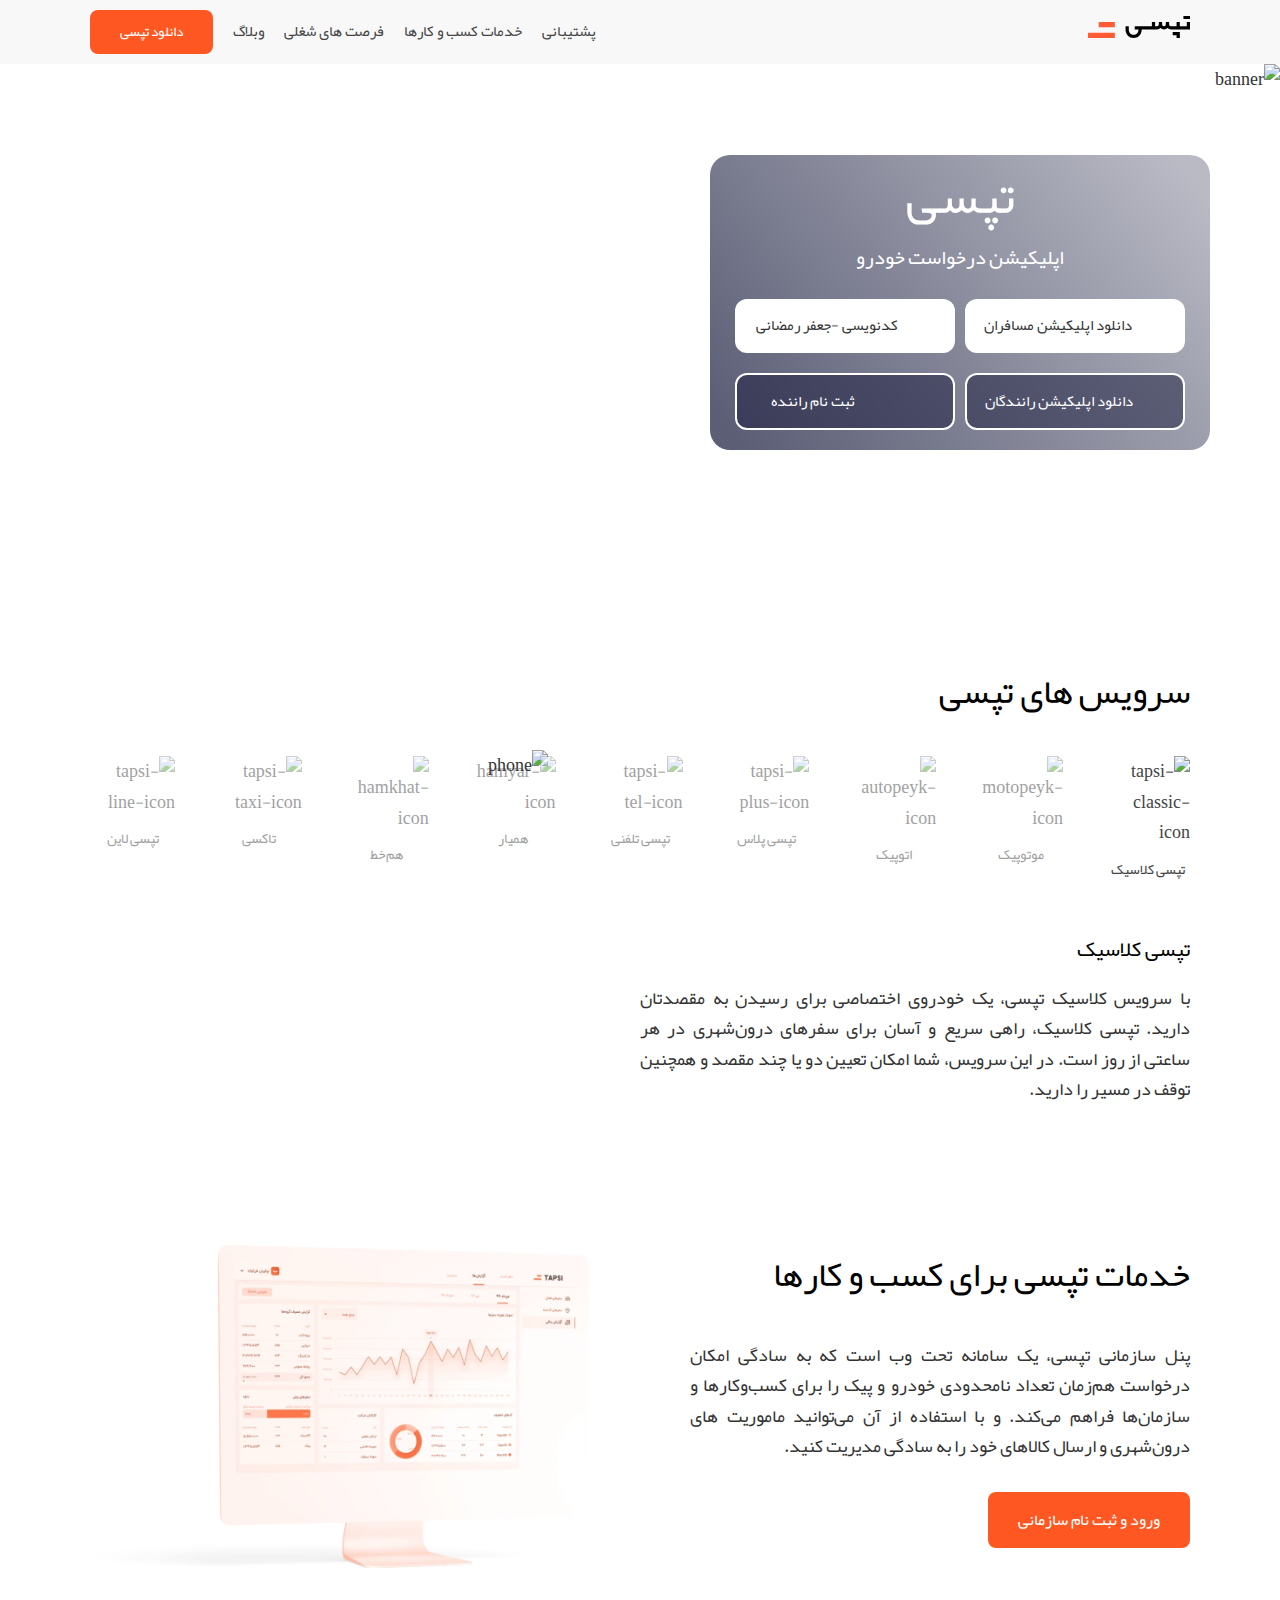
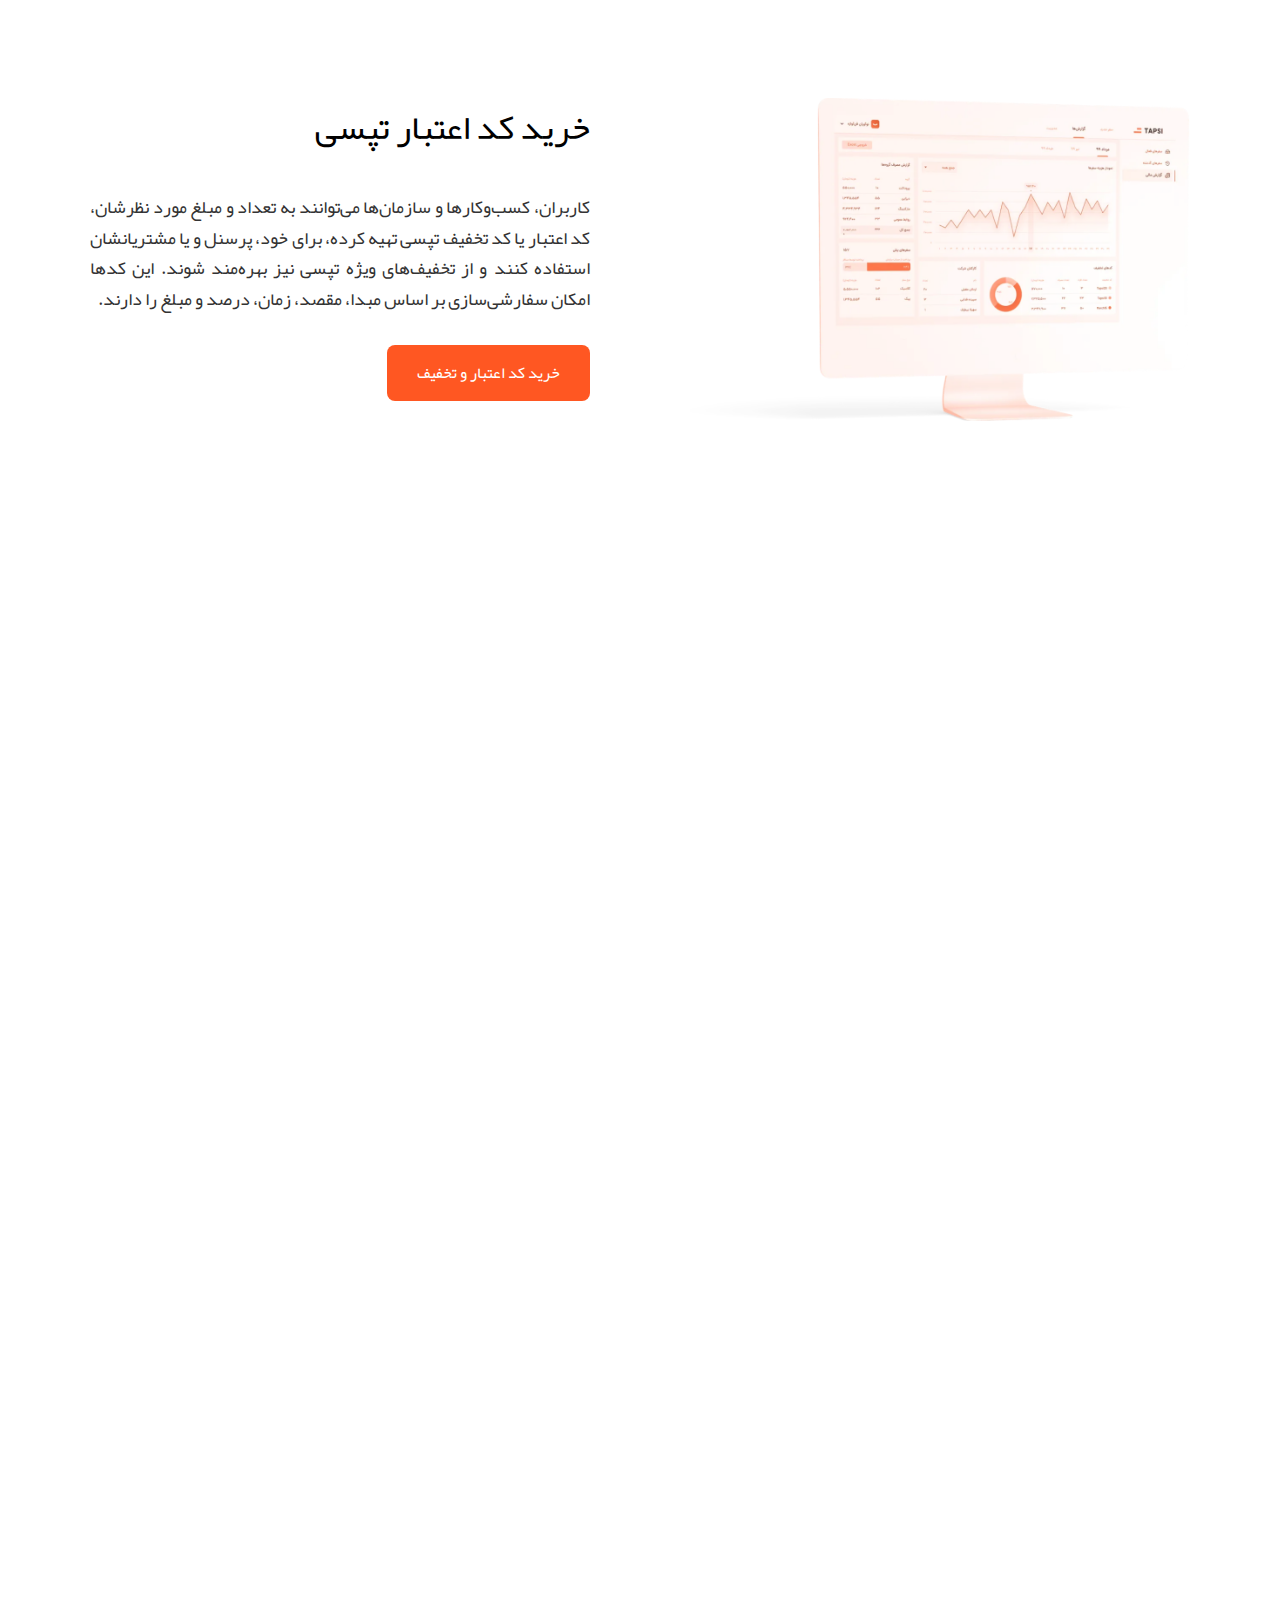
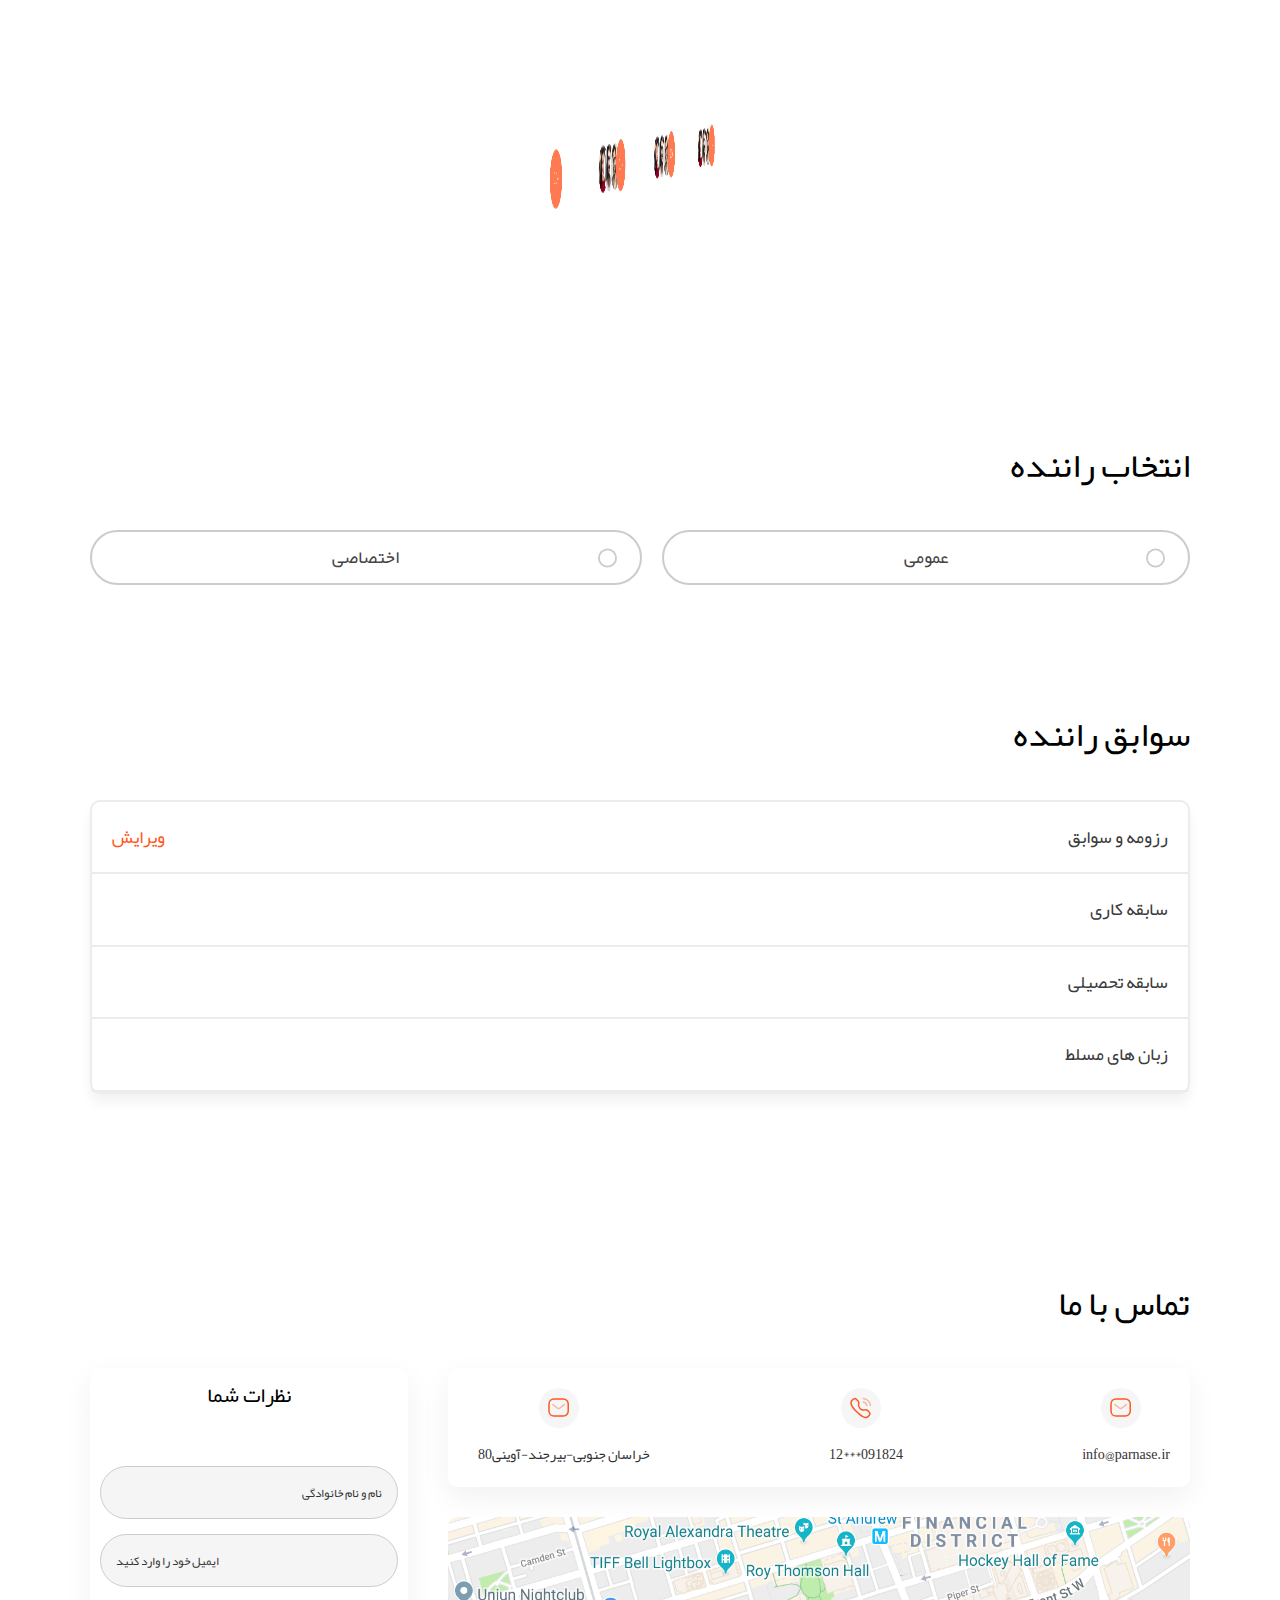
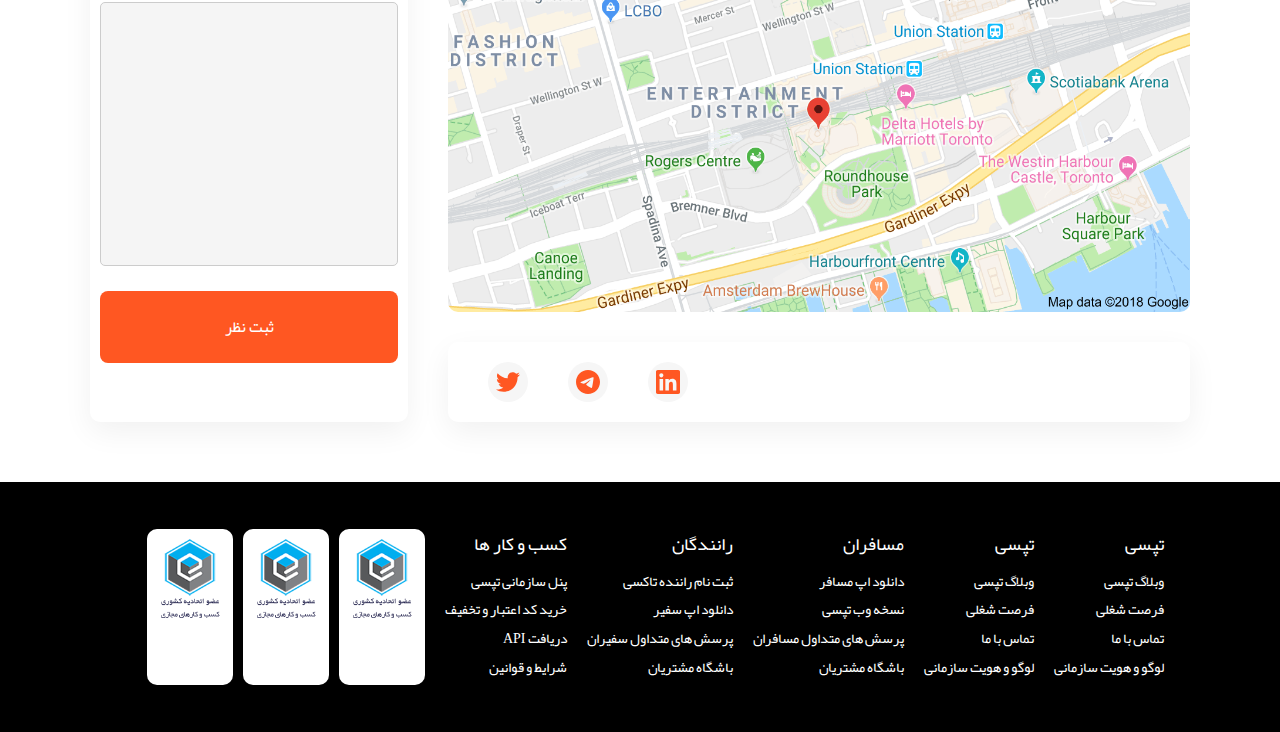
==== index.html @ 457214b0 "tapsi demo by jafar" ====
<!DOCTYPE html>
<html lang="en" dir="rtl">
  <head>
    <meta charset="UTF-8" />
    <meta http-equiv="X-UA-Compatible" content="IE=edge" />
    <meta name="viewport" content="width=device-width, initial-scale=1.0" />
    <link
      rel="stylesheet"
      href="https://cdnjs.cloudflare.com/ajax/libs/font-awesome/6.1.1/css/all.min.css"
      integrity="sha512-KfkfwYDsLkIlwQp6LFnl8zNdLGxu9YAA1QvwINks4PhcElQSvqcyVLLD9aMhXd13uQjoXtEKNosOWaZqXgel0g=="
      crossorigin="anonymous"
      referrerpolicy="no-referrer"
    />
    <link rel="stylesheet" href="css/style.css" />
    <link rel="stylesheet" href="css/font.css" />
    <link href="https://unpkg.com/aos@2.3.1/dist/aos.css" rel="stylesheet">
    <title>Tapsi demo</title>
  </head>
  <body>
    <!-- menu-header -->
      <header class="main-header">
        <nav class="nav container">
          <a href="#">
            <img src="/assets/images/logo.svg" alt="" />
          </a>
          <div class="nav__toggler">
            <div class="bar bar-one"></div>
            <div class="bar bar-two"></div>
            <div class="bar bar-three"></div>
          </div>
          <ul class="list nav__list">
            <li class="nav__item"><a href="#">پشتیبانی</a></li>
            <li class="nav__item"><a href="#">خدمات کسب و کارها</a></li>
            <li class="nav__item"><a href="#">فرصت های شغلی</a></li>
            <li class="nav__item"><a href="#">وبلاگ</a></li>
            <li class="nav__item cta">
              <a href="#" class="btn btn--primary btn--block">دانلود تپسی</a>
            </li>
          </ul>
        </nav>
      </header>
      <!-- hero-banner -->
      <section class="hero-section">
        <picture>
          <source
            srcset="https://tapsi.ir/images/home/banner.webp"
            type="image/webp"
            media="(min-width: 768px)"
          />
          <source
            srcset="https://tapsi.ir/images/home/banner.jpg"
            type="image/jpg"
            media="(min-width: 768px)"
          />
          <source
            srcset="https://tapsi.ir/images/home/banner-mobile.webp"
            type="image/webp"
            media="(max-width: 768px)"
          />
          <source
            srcset="https://tapsi.ir/images/home/banner-mobile.jpg"
            type="image/jpg"
            media="(max-width: 768px)"
          />
          <img
            alt="banner"
            src="https://tapsi.ir/images/home/banner.jpg"
            class="banner-img"
          />
        </picture>
        <picture>
          <source
            srcset="https://tapsi.ir/images/home/mockup-phone.webp"
            type="image/webp"
            media="(min-width: 1024px)"
          />
          <source
            srcset="https://tapsi.ir/images/home/mockup-phone.png"
            type="image/png"
            media="(min-width: 1024px)"
          />
          <img alt="phone" class="banner-phone" />
        </picture>
        <div class="hero-wrapper container">
          <div class="intro-btn">
            <h1>تپسی</h1>
            <h2>اپلیکیشن درخواست خودرو</h2>
            <div class="intro-wrapper">
              <div class="intro-btn__passenger">
                <span class="icon">
                  <i class="fas fa-cloud-download-alt"></i>
                </span>
                <p>دانلود اپلیکیشن مسافران</p>
              </div>
              <div class="intro-btn__passenger">
                <span class="icon">
                  <i class="fa-solid fa-laptop-code"></i>
                </span>
                <p>کدنویسی -جعفر رمضانی</p>
              </div>
              <div class="intro-btn__passenger driver-intro">
                <span class="icon">
                  <i class="fas fa-cloud-download-alt"></i>
                </span>
                <p>دانلود اپلیکیشن رانندگان</p>
              </div>
              <div class="intro-btn__passenger driver-intro">
                <span class="icon">
                  <i class="fas fa-car"></i>
                </span>
                <p>ثبت نام راننده</p>
              </div>
            </div>
          </div>
        </div>
      </section>
      <!-- servises-menu handel by javascript -->
      <section class="services container block">
        <h2 class="services__title block-heading">سرویس های تپسی</h2>
        <div class="services__tabs">
          <a class="tab active" data-tab-target="nav-classic-tab">
            <img
              src="https://tapsi.ir/images/home/cc-classic.png"
              alt="tapsi-classic-icon"
            />
            <p>تپسی کلاسیک</p>
          </a>
          <a class="tab" data-tab-target="nav-motopeyk-tab">
            <img
              src="https://tapsi.ir/images/home/cc-motopeyk.png"
              alt="motopeyk-icon"
            />
            <p>موتوپیک</p>
          </a>
          <a class="tab" data-tab-target="nav-autopeyk-tab">
            <img
              src="https://tapsi.ir/images/home/cc-autopeyk.png"
              alt="autopeyk-icon"
            />
            <p>اتوپیک</p>
          </a>
          <a class="tab" data-tab-target="nav-plus-tab">
            <img
              src="https://tapsi.ir/images/home/cc-plus.png"
              alt="tapsi-plus-icon"
            />
            <p>تپسی پلاس</p>
          </a>
          <a class="tab" data-tab-target="nav-tel-tab">
            <img
              src="https://tapsi.ir/images/home/cc-tel.png"
              alt="tapsi-tel-icon"
            />
            <p>تپسی تلفنی</p>
          </a>
          <a class="tab" data-tab-target="nav-hamyar-tab">
            <img
              src="https://tapsi.ir/images/home/cc-hamyar.png"
              alt="hamyar-icon"
            />
            <p>همیار</p>
          </a>
          <a class="tab" data-tab-target="nav-hamkhat-tab">
            <img
              src="https://tapsi.ir/images/home/cc-hamkhat.png"
              alt="hamkhat-icon"
            />
            <p>هم&zwnj;خط</p>
          </a>
          <a class="tab" data-tab-target="nav-taxi-tab">
            <img
              src="https://tapsi.ir/images/home/cc-taxi.png"
              alt="tapsi-taxi-icon"
            />
            <p>تاکسی</p>
          </a>
          <a class="tab" data-tab-target="nav-line-tab">
            <img
              src="https://tapsi.ir/images/home/cc-line.png"
              alt="tapsi-line-icon"
            />
            <p>تپسی لاین</p>
          </a>
        </div>
        <div class="container">
          <div class="tab-content active" id="nav-classic-tab">
            <div class="feature__image">
              <img src="https://tapsi.ir/images/home/illus-classic.webp" alt="" />
            </div>
            <div class="feature__detail">
              <h3 class="feature__title">تپسی کلاسیک</h3>
              <p class="feature__text">
                با سرویس کلاسیک تپسی، یک خودروی اختصاصی برای رسیدن به مقصدتان
                دارید. تپسی کلاسیک، راهی سریع و آسان برای سفرهای درون‌شهری در هر
                ساعتی از روز است. در این سرویس، شما امکان تعیین دو یا چند مقصد و
                همچنین توقف در مسیر را دارید.
              </p>
            </div>
          </div>
          <div class="tab-content" id="nav-motopeyk-tab">
            <div class="feature__image">
              <img
                src="https://tapsi.ir/images/home/cc-motopeyk.png"
                alt="motopeyk-icon"
                alt=""
              />
            </div>
            <div class="feature__detail">
              <h3 class="feature__title">موتوپیک</h3>
              <p class="feature__text">
                با استفاده از سرویس موتوپیک، بسته‌ها و مرسولاتتان با پیک موتور به
                مقصد ارسال می‌شوند. این سرویس مناسب زمانی است که می‌خواهید مرسوله
                سریع‌تر به مقصد برسد. در این سرویس، شما می‌توانید مسیر رسیدن
                مرسوله‌تان به مقصد را به صورت لحظه‌ای روی نقشه دنبال کنید.
              </p>
            </div>
          </div>
          <div class="tab-content" id="nav-autopeyk-tab">
            <div class="feature__image">
              <img
                src="https://tapsi.ir/images/home/illus-autopeyk.webp"
                alt=""
              />
            </div>
            <div class="feature__detail">
              <h3 class="feature__title">اتوپیک</h3>
              <p class="feature__text">
                اتوپیک سرویسی برای ارسال بسته‌های شما با خودرو است. این سرویس،
                برای زمانی مناسب است که بسته‌های شما، با موتور قابل ارسال نیستند و
                یا در حین جابجایی، نیاز به مراقبت بیشتری دارند. در این سرویس نیز
                امکان رصد لحظه ‌به لحظه موقعیت مکانی مرسوله تا زمان رسیدن به مقصد
                فراهم است.
              </p>
            </div>
          </div>
          <div class="tab-content" id="nav-plus-tab">
            <div class="feature__image">
              <img src="https://tapsi.ir/images/home/illus-plus.webp" alt="" />
            </div>
            <div class="feature__detail">
              <h3 class="feature__title">تپسی پلاس</h3>
              <p class="feature__text">
                در سرویس پلاس تاکسی اینترنتی تپسی، خودرویی با مدل بالاتر و عمر
                کمتر، به دنبال شما خواهد آمد. همچنین، رانندگان این سرویس بالاترین
                امتیاز را از مسافران دریافت کرده‌اند. در این سرویس که در حال حاضر
                در تهران فعال است، امکان تعیین چند مقصد یا توقف در حین سفر، وجود
                دارد.
              </p>
            </div>
          </div>
          <div class="tab-content" id="nav-tel-tab">
            <div class="feature__image">
              <img src="https://tapsi.ir/images/home/illus-tel.webp" alt="" />
            </div>
            <div class="feature__detail">
              <h3 class="feature__title">تپسی تلفنی</h3>
              <p class="feature__text">
                سرویس تپسی تلفنی یا ۱۶۳۰، این امکان را به شما می‌دهد که بدون نیاز
                به اینترنت و اپلیکیشن، درخواست خودرو بدهید. این سرویس تاکسی تلفنی
                مناسب زمانی است که به هر دلیلی دسترسی به اینترنت یا اپلیکیشن
                ندارید. همچنین سرویس تلفنی تپسی، راه حلی مناسب برای افرادی است که
                کار کردن با اپلیکیشن‌های موبایلی برایشان راحت نیست.
              </p>
            </div>
          </div>
          <div class="tab-content" id="nav-hamyar-tab">
            <div class="feature__image">
              <img src="https://tapsi.ir/images/home/illus-hamyar.webp" alt="" />
            </div>
            <div class="feature__detail">
              <h3 class="feature__title">همیار</h3>
              <p class="feature__text">
                سرویس همیار تپسی، به جای شما خرید می‌کند. کافیست فروشگاه مورد نظر
                خود را به عنوان مبدا مشخص کرده و لیست خریدتان را داخل اپ وارد
                کنید. این خرید‌ها می‌تواند از سوپرمارکت یا داروخانه مورد نظر شما
                باشند.
              </p>
            </div>
          </div>
          <div class="tab-content" id="nav-hamkhat-tab">
            <div class="feature__image">
              <img src="https://tapsi.ir/images/home/illus-hamkhat.webp" alt="" />
            </div>
            <div class="feature__detail">
              <h3 class="feature__title">هم خط</h3>
              <p class="feature__text">
                سرویس هم‌خط تپسی شما را با مینی‌بوس‌ به مقصد می‌رساند. با استفاده
                از سرویس هم‌خط بعد از انتخاب مسیر سفر، بلیت‌تان را خریداری کنید و
                سریع‌تر و راحت‌تر به مقصد برسید. این سرویس خطی بسیار ارزان‌تر از
                دیگر سرویس‌های تپسی است و شما را سریع‌تر و راحت‌تر از حمل‌ونقل
                عمومی به مقصدتان می‌رساند. شما می‌توانید از قبل بلیت هم خط را رزرو
                کنید و با رعایت فاصله اجتماعی به مقصد برسید. سرویس مینی بوس آنلاین
                فعلا فقط در تهران فعال است.
              </p>
            </div>
          </div>
          <div class="tab-content" id="nav-taxi-tab">
            <div class="feature__image">
              <img src="https://tapsi.ir/images/home/illus-taxi.webp" alt="" />
            </div>
            <div class="feature__detail">
              <h3 class="feature__title">تپسی تاکسی</h3>
              <p class="feature__text">
                در سرویس تاکسی تپسی، تاکسی‌های زرد یا سبز شما را به مقصدتان
                می‌رسانند. این سرویس در حال حاضر در تهران فعال است و چنانچه به
                دلایلی مانند ورود به محدوده طرح ترافیک یا طرح آلودگی هوا، ترجیح
                بدهید از تاکسی برای رفت‌وآمدتان استفاده کنید، گزینه مناسبی خواهد
                بود.
              </p>
            </div>
          </div>
          <div class="tab-content" id="nav-line-tab">
            <div class="feature__image">
              <img src="https://tapsi.ir/images/home/illus-line.webp" alt="" />
            </div>
            <div class="feature__detail">
              <h3 class="feature__title">تپسی لاین</h3>
              <p class="feature__text">
                تپسی لاین سرویسی است که امکان سفر اشتراکی را برایتان فراهم می‌کند.
                در این سرویس شما با مسافر دیگری که هم‌مسیرتان است، هم‌سفر خواهید
                بود و هزینه سفرتان تقسیم می‌شود. این سرویس در حال حاضر به دلیل
                شرایط همه‌گیری بیماری کرونا از دسترس خارج شده اما با بهبود شرایط
                می‌توانید از سرویس لاین استفاده کنید.
              </p>
            </div>
          </div>
        </div>
      </section>
      <!-- END Servises -->
      <!-- Start Blog1 -->
      <section class="feature container block" >
        <div class="feature__image">
          <img src="/assets/images/i-mac-1.png" alt="" />
        </div>
        <div class="feature__detail">
          <h2 class="feature__title">خدمات تپسی برای کسب و کارها</h2>
          <p class="feature__text">
            پنل سازمانی تپسی، یک سامانه تحت وب است که به سادگی امکان درخواست
            هم‌زمان تعداد نامحدودی خودرو و پیک را برای کسب‌وکارها و سازمان‌ها
            فراهم می‌کند. و با استفاده از آن می‌توانید ماموریت های درون‌شهری و
            ارسال کالاهای خود را به سادگی مدیریت کنید.
          </p>
          <button class="btn btn--primary">ورود و ثبت نام سازمانی</button>
        </div>
      </section>
      <!-- Blog2 -->
      <section class="feature container block charge" >
        <div class="feature__image">
          <img src="/assets/images/i-mac-1.png" alt="" />
        </div>
        <div class="feature__detail">
          <h2 class="feature__title">خرید کد اعتبار تپسی</h2>
          <p class="feature__text">
            کاربران، کسب‌وکارها و سازمان‌ها می‌توانند به تعداد و مبلغ مورد نظرشان،
            کد اعتبار یا کد تخفیف تپسی تهیه کرده، برای خود، پرسنل و یا مشتریانشان
            استفاده کنند و از تخفیف‌های ویژه تپسی نیز بهره‌مند شوند. این کدها
            امکان سفارشی‌سازی بر اساس مبدا، مقصد، زمان، درصد و مبلغ را دارند.
          </p>
          <button class="btn btn--primary">خرید کد اعتبار و تخفیف</button>
        </div>
      </section>
      <!-- plan serviess -->
      <section class="container block" data-aos="fade-up"
      data-aos-anchor-placement="center-bottom" >
        <h2 class="block__heading">تعرفه های ویژه مشتریان</h2>
        <div class="block-plan">
          <div class="plan">
            <div class="card card--secondary">
              <header class="card__header">
                <span class="plan__introduction">
                  <span class="plan__name">عادی</span>
                  <span class="badge badge--secondary"> 10% OFFF </span>
                </span>
                <span class="plan__price">290,000</span>
                <span class="plan__billing-cycle">ماهانه / تومان</span>
                <span class="plan__description">سرویس ماشین های معمولی</span>
              </header>
              <div class="card__body">
                <ul class="list list--tick">
                  <li class="list__item">کیفیت افتضاح</li>
                  <li class="list__item">چهار تا چرخ داره</li>
                  <li class="list__item">راننده بد اخلاق</li>
                </ul>
                <button class="btn btn--secondary btn--block">ثبت سفارش</button>
              </div>
            </div>
          </div>
          <div class="plan plan--popular">
            <div class="card card--primary">
              <header class="card__header">
                <span class="plan__introduction">
                  <span class="plan__name">اقتصادی</span>
                  <span class="badge badge--primary"> 15% OFFF </span>
                </span>
                <span class="plan__price">390,000</span>
                <span class="plan__billing-cycle">ماهانه / تومان</span>
                <span class="plan__description">سرویس ماشین های مدل بالا</span>
              </header>
              <div class="card__body">
                <ul class="list list--tick">
                  <li class="list__item">کیفیت عالی</li>
                  <li class="list__item">کم سر و صدا</li>
                  <li class="list__item">سرویس روزانه</li>
                  <li class="list__item">زمان محدود</li>
                </ul>
                <button class="btn btn--primary btn--block">ثبت سفارش</button>
              </div>
            </div>
          </div>
          <div class="plan">
            <div class="card card--secondary">
              <header class="card__header">
                <span class="plan__introduction">
                  <span class="plan__name">ویژه</span>
                  <span class="badge badge--secondary"> 20% OFFF </span>
                </span>
                <span class="plan__price">490,000</span>
                <span class="plan__billing-cycle">ماهانه / تومان</span>
                <span class="plan__description">سرویس ماشین های کلاسیک</span>
              </header>
              <div class="card__body">
                <ul class="list list--tick">
                  <li class="list__item">کیفیت خفن</li>
                  <li class="list__item">بی سروصدا</li>
                  <li class="list__item">سرویس روزانه</li>
                  <li class="list__item">زمان نامحدود</li>
                </ul>
                <button class="btn btn--secondary btn--block">ثبت سفارش</button>
              </div>
            </div>
          </div>
        </div>
      </section>
      <!-- end serivess plan -->
      <section class="container travell block"data-aos="flip-left"
      data-aos-easing="ease-out-cubic"
      data-aos-duration="2000" >
        <h2 class="block__heading">جوایز راننده برتر</h2>
        <div class="travell__slides">
          <div class="travell__slide">
            <div class="slide__img">
              <img src="/assets/images/travell.png" alt="" />
            </div>
            <div class="slide__detail">
              <div class="slide__header">
                <span class="badge badge--primary">ویژه</span>
                <p>اقامت رایگان &bull; سفر سه روزه</p>
              </div>
              <p class="slide__title">سفر به قلب کویر</p>
              <div class="avatar-group">
                <div class="avatar">
                  <img src="/assets/images/girlavatar2.jpg" />
                </div>
                <div class="avatar">
                  <img src="assets/images/grilavatar1.jpg" />
                </div>
                <div class="avatar">
                  <img src="/assets/images/grilavatar4.png" />
                </div>
                <div class="hidden-avatars">10+</div>
                <span class="slide__suggest">پیشنهاد</span>
              </div>
              <div class="slide__icons">
                <div class="">
                  <i class="fas fa-heart" style="color: orangered"></i>
                  <span>12</span>
                  <i class="far fa-eye"></i>
                  <span>24</span>
                </div>
                <div>
                  <i class="far fa-edit"></i>
                  <i class="far fa-trash-alt"></i>
                </div>
              </div>
            </div>
          </div>
          <div class="travell__slide">
            <div class="slide__img">
              <img src="/assets/images/travell-2.jpg" alt="" />
            </div>
            <div class="slide__detail">
              <div class="slide__header">
                <span class="badge badge--secondary">معمولی</span>
                <p>سفر سه روزه</p>
              </div>
              <p class="slide__title">سفر به دشت های ایران</p>
              <div class="avatar-group">
                <div class="avatar">
                  <img src="/assets/images/avatar-1.jpg" />
                </div>
                <div class="avatar">
                  <img src="assets/images/avatar-2.jpeg" />
                </div>
                <div class="avatar">
                  <img src="/assets/images/avatar-3.jpg" />
                </div>
                <div class="hidden-avatars">10+</div>
                <span class="slide__suggest">پیشنهاد</span>
              </div>
              <div class="slide__icons">
                <div class="">
                  <i class="fas fa-heart"></i>
                  <span>12</span>
                  <i class="far fa-eye"></i>
                  <span>24</span>
                </div>
                <div>
                  <i class="far fa-edit"></i>
                  <i class="far fa-trash-alt"></i>
                </div>
              </div>
            </div>
          </div>
          <div class="travell__slide">
            <div class="slide__img">
              <img src="/assets/images/travell-3.jpg" alt="" />
            </div>
            <div class="slide__detail">
              <div class="slide__header">
                <span class="badge badge--primary">ویژه</span>
                <p>اقامت رایگان &bull; سفر سه روزه</p>
              </div>
              <p class="slide__title">سفر به  بیخطری آرزومندیم</p>
              <div class="avatar-group">
                <div class="avatar">
                  <img src="/assets/images/avatar-1.jpg" />
                </div>
                <div class="avatar">
                  <img src="assets/images/avatar-2.jpeg" />
                </div>
                <div class="avatar">
                  <img src="/assets/images/avatar-3.jpg" />
                </div>
                <div class="hidden-avatars">10+</div>
                <span class="slide__suggest">پیشنهاد</span>
              </div>
              <div class="slide__icons">
                <div class="">
                  <i class="fas fa-heart"></i>
                  <span>12</span>
                  <i class="far fa-eye"></i>
                  <span>24</span>
                </div>
                <div>
                  <i class="far fa-edit"></i>
                  <i class="far fa-trash-alt"></i>
                </div>
              </div>
            </div>
          </div>
          <div class="travell__slide">
            <div class="slide__img">
              <img src="/assets/images/travell-4.jpg" alt="" />
            </div>
            <div class="slide__detail">
              <div class="slide__header">
                <span class="badge badge--primary">ویژه</span>
                <p>قامت رایگان &bull; سفر سه روزه</p>
              </div>
              <p class="slide__title">سفر به دره های  غرب</p>
              <div class="avatar-group">
                <div class="avatar">
                  <img src="/assets/images/avatar-1.jpg" />
                </div>
                <div class="avatar">
                  <img src="assets/images/avatar-2.jpeg" />
                </div>
                <div class="avatar">
                  <img src="/assets/images/avatar-3.jpg" />
                </div>
                <div class="hidden-avatars">10+</div>
                <span class="slide__suggest">پیشنهاد</span>
              </div>
              <div class="slide__icons">
                <div class="">
                  <i class="fas fa-heart"></i>
                  <span>12</span>
                  <i class="far fa-eye"></i>
                  <span>24</span>
                </div>
                <div>
                  <i class="far fa-edit"></i>
                  <i class="far fa-trash-alt"></i>
                </div>
              </div>
            </div>
          </div>
        </div>
      </section>
      <section class="container block">
        <h2 class="block__heading">انتخاب راننده</h2>
        <div class="select-type">
          <div class="select-control">
            <input type="radio" name="webinar" id="type-A" />
            <label for="type-A">عمومی</label>
          </div>
          <div class="select-control">
            <input type="radio" name="webinar" id="type-B" />
            <label for="type-B">اختصاصی</label>
          </div>
        </div>
      </section>
      <section class="container block">
        <h2>سوابق راننده</h2>
        <div class="accondion-wrapper">
          <div class="accordion__intro">
            <h2 class="accordion__heading">رزومه و سوابق</h2>
            <span>
              <span>ویرایش</span>
              <span>
                <i class="far fa-edit"></i>
              </span>
            </span>
          </div>
          <div class="accordion">
            <header class="accordion__header">
              <h2 class="accordion__heading">سابقه کاری</h2>
              <span class="">
                <i class="fas fa-chevron-circle-left"></i>
              </span>
            </header>
            <div class="accordion__content">
              <p>
                جعفر رمضانی فرانت دولوپر ،شروع به کار حرفه ای از سال 99 .حوزه کاری فرانت معماری سایت ها با استفاده از ریکت ،بوت استرپ و تلویند جهت مشاهده رزومه و نمونه کار های من میتونید به این ادرس مراجعه کنید 
                <a href="https://github.com/jafarremzi"> گیتهاب من</a>
              </p>
            </div>
          </div>
          <div class="accordion">
            <header class="accordion__header">
              <h2 class="accordion__heading">سابقه تحصیلی</h2>
              <span class="">
                <i class="fas fa-chevron-circle-left"></i>
              </span>
            </header>
            <div class="accordion__content">
              <p>
                لورم ایپسوم متن ساختگی با تولید سادگی نامفهوم از صنعت چاپ و با
                استفاده از طراحان گرافیک است. چاپگرها و متون بلکه روزنامه و مجله
                در ستون و سطرآنچنان که لازم است و برای شرایط فعلی تکنولوژی مورد
                نیاز و کاربردهای متنوع با هدف بهبود ابزارهای کاربردی می باشد.
              </p>
            </div>
          </div>
          <div class="accordion">
            <header class="accordion__header">
              <h2 class="accordion__heading">زبان های مسلط</h2>
              <span class="">
                <i class="fas fa-chevron-circle-left"></i>
              </span>
            </header>
            <div class="accordion__content">
              <p>
                مسلط به زبان های نشانه گذاری html,css
                مسلط به فریمورک های بوت استرپ و تلویند 
                و همچنین زبان خفن جاوااسکریپت 
              </p>
            </div>
          </div>
        </div>
      </section>
  
      <section class="container block">
        <h2 class="block-heading">تماس با ما</h2>
        <div class="contact-us">
          <div class="contact-us__social">
            <span class="icon-container">
              <svg class="icon">
                <use xlink:href="/assets/images/svg-sprite.svg#linkedin"></use>
              </svg>
            </span>
            <span class="icon-container">
              <svg class="icon">
                <use xlink:href="/assets/images/svg-sprite.svg#telegram"></use>
              </svg>
            </span>
            <span class="icon-container">
              <svg class="icon">
                <use xlink:href="/assets/images/svg-sprite.svg#twitter"></use>
              </svg>
            </span>
          </div>
          <div class="contact-us__icons">
            <div class="icon-holder">
              <span class="icon-holder__label">info@parnase.ir</span>
              <span class="icon-container">
                <svg class="icon">
                  <use xlink:href="/assets/images/svg-sprite.svg#Message"></use>
                </svg>
              </span>
            </div>
            <div class="icon-holder">
              <span class="icon-holder__label">091824***12</span>
              <span class="icon-container">
                <svg class="icon">
                  <use xlink:href="/assets/images/svg-sprite.svg#Calling"></use>
                </svg>
              </span>
            </div>
            <div class="icon-holder">
              <span class="icon-holder__label"
                >خراسان جنوبی-بیرجند-آوینی80</span 
              >
              <span class="icon-container">
                <svg class="icon icon--small">
                  <use xlink:href="/assets/images/svg-sprite.svg#Message"></use>
                </svg>
              </span>
            </div>
          </div>
          <div class="contact-us__map">
            <img src="/assets/images/map.png" alt="" />
          </div>
          <div class="contact-us__form">
            <div class="form-wrapper">
              <h3>نظرات شما</h3>
              <form>
                <input type="text" placeholder="نام و نام خانوادگی " />
                <input
                  type="email"
                  placeholder="ایمیل خود را وارد کنید"
                  dir="ltr"
                />
                <textarea name="" id="" cols="30" rows="10"></textarea>
                <button type="submit" class="btn btn--primary">ثبت نظر</button>
              </form>
            </div>
          </div>
        </div>
      </section>
  
      <footer class="main-footer">
        <div class="container footer">
          <div class="footer__item">
            <h6>تپسی</h6>
            <a href="#">وبلاگ تپسی</a>
            <a href="#">فرصت شغلی</a>
            <a href="#">تماس با ما</a>
            <a href="#">لوگو و هویت سازمانی</a>
          </div>
          <div class="footer__item">
            <h6>تپسی</h6>
            <a href="#">وبلاگ تپسی</a>
            <a href="#">فرصت شغلی</a>
            <a href="#">تماس با ما</a>
            <a href="#">لوگو و هویت سازمانی</a>
          </div>
          <div class="footer__item">
            <h6>مسافران</h6>
            <a href="#">دانلود اپ مسافر</a>
            <a href="#">نسخه وب تپسی</a>
            <a href="#">پرسش های متداول مسافران</a>
            <a href="#">باشگاه مشتریان</a>
          </div>
          <div class="footer__item">
            <h6>رانندگان</h6>
            <a href="#">ثبت نام راننده تاکسی</a>
            <a href="#">دانلود اپ سفیر</a>
            <a href="#">پرسش های متداول سفیران</a>
            <a href="#">باشگاه مشتریان</a>
          </div>
          <div class="footer__item">
            <h6>کسب و کار ها</h6>
            <a href="#">پنل سازمانی تپسی</a>
            <a href="#">خرید کد اعتبار و تخفیف</a>
            <a href="#">دریافت API</a>
            <a href="#">شرایط و قوانین</a>
          </div>
          <div class="footer__item enemad">
            <div class="footer__enemad">
              <img src="/assets/images/enemad.png" alt="" />
            </div>
            <div class="footer__enemad">
              <img src="/assets/images/enemad.png" alt="" />
            </div>
            <div class="footer__enemad">
              <img src="/assets/images/enemad.png" alt="" />
            </div>
          </div>
        </div>
      </footer>
  </body>
  <script src="main.js/mains.js"></script>
  <script src="https://unpkg.com/aos@2.3.1/dist/aos.js"></script>
  <script>
    AOS.init();
  </script>
</html>
---- css/style.css ----
/* Reset  */
*,
*::before,
*::after {
  box-sizing: border-box;
  margin: 0;
  padding: 0;
  /* list-style: none; */
}

/* root variable */
:root {
  --color-primary: #ff5722;
  --color-primary-light: #ff7a50;
  --color-secondary-light: #fff6f2;
  --color-secondary-dark: #ffa589;
  --color-navbar: #f8f8f8;
  --color-headings: #000;
  --color-body: #333333;
  --color-white: #fff;
  --avatar-size: 50px;
}

html {
  font-size: 62.5%;
}
body {
  color: var(--color-body);
  font-size: 1.4rem;
  line-height: 1.7;
}
html,
body,
p {
  text-size-adjust: none !important;
  -webkit-text-size-adjust: none !important;
  -moz-text-size-adjust: none !important;
  -ms-text-size-adjust: none !important;
}

h1,
h2,
h3 {
  color: var(--color-headings);
  font-weight: 700;
}

h1 {
  font-size: 2.5rem;
}

h2 {
  font-size: 2.2rem;
  margin-bottom: 1.5rem;
}

@media screen and (min-width: 1024px) {
  body {
    font-size: 1.8rem;
  }
  h1 {
    font-size: 5rem;
  }
  h2 {
    font-size: 3.5rem;
    margin-bottom: 3.5rem;
  }
}

/* buttons */
.btn {
  cursor: pointer;
  outline: 0;
  border: 0;
  padding: 2rem 2.5rem;
  border-radius: 8px;
  margin: 1rem 0;
  text-align: center;
  white-space: nowrap;
  font-size: 1.4rem;
}

.btn--primary {
  background-color: var(--color-primary);
  color: var(--color-white);
}

.btn--secondary {
  background-color: var(--color-secondary-dark);
  color: var(--color-white);
}

.btn--block {
  width: 100%;
  font-size: 1.6rem;
}

@media screen and (min-width: 1024px) {
  .btn {
    font-size: 1.6rem;
  }
  .btn--block {
    font-size: 2rem;
  }
}

/* Badge */
.badge {
  display: inline-block;
  padding: 0.5rem 1.3rem;
  background-color: #fff;
  border-radius: 32px;
  border: 2px solid var(--color-primary);
  color: var(--color-primary);
  text-transform: uppercase;
  font-size: 1.2rem;
}

.badge--primary {
  background-color: var(--color-primary);
  color: var(--color-white);
}

@media screen and (min-width: 1024px) {
  .badge {
    font-size: 1.4rem;
  }
}

/* List */

.list {
  list-style: none;
  font-size: 1.8rem;
}
.list--inline .list__item {
  display: inline-block;
  margin-left: 2rem;
}

/* .list--tick .list__item::before {
  content: "";
  width: 20px;
  height: 20px;
  background: url(/assets/images/Tick-Square.svg) no-repeat;
  padding-right: 2rem;
} */

.list--tick .list__item {
  background: url(/assets/images/Tick-Square.svg) no-repeat;
  background-position: right center;
  padding-right: 3rem;
  margin-bottom: 1.5rem;
}

@media screen and (min-width: 1024px) {
  .list--tick .list__item {
    font-size: 1.8rem;
    margin-bottom: 2rem;
  }
}

/* PLAN */

.block-plan {
  display: grid;
  gap: 8rem 6rem;
  justify-content: center;
  grid-template-columns: repeat(auto-fit, minmax(250px, 320px));
  margin-top: 5rem;
}
.plan {
  font-size: 1.8rem;
  transition: all 0.2s ease-out;
}

.card {
  border-radius: 20px;
  overflow: hidden;
  box-shadow: 0 0 20px 10px hsla(0, 4%, 95%, 0.986);
}
.card__header,
.card__body {
  padding: 3rem 2.5rem;
}
.card__header {
  color: var(--color-white);
}
.card--secondary .card__header {
  background-color: var(--color-secondary-dark);
}
.card--primary .card__header {
  background-color: var(--color-primary-light);
}
.plan__introduction {
  display: flex;
  justify-content: space-between;
  margin-bottom: 2rem;
}
.plan__price {
  font-size: 3rem;
}
.plan__billing-cycle {
  font-size: 1.4rem;
}
.plan__description {
  margin-top: 1.5rem;
  display: block;
}

.plan .btn--block {
  margin-top: 10rem;
  font-size: 1.6rem;
}

.plan--popular {
  transform: scale(1.1);
}
.plan--popular:hover {
  transform: scale(1.15);
}
.plan:hover {
  transform: scale(1.05);
}
.plan .list__item {
  font-size: 1.4rem;
}
@media screen and (min-width: 1024px) {
  /* .block-plan {
    grid-template-columns: repeat(3, 1fr);
  } */
  .plan .btn--block {
    font-size: 1.8rem;
  }
}

/* container */

.container {
  max-width: 1140px;
  margin: 0 auto;
}

/* FEATURE */

.feature {
  display: grid;
  justify-content: center;
  padding: 2rem;
  gap: 0rem 10rem;
}
.feature__text {
  margin-bottom: 2rem;
  text-align: justify;
}
.feature .btn {
  padding: 1.2rem 3rem;
}

.feature__image > img {
  width: 100%;
  height: auto;
}
.feature__image {
  width: 90%;
  justify-self: flex-end;
  margin-bottom: 2rem;
}

@media screen and (min-width: 1024px) {
  .feature {
    grid-template-columns: repeat(2, 1fr);
  }
  .charge .feature__image {
    order: 1;
  }
  .feature__image {
    width: 100%;
    order: 2;
    margin-bottom: 0;
  }
  .feature__detail {
    order: 1;
  }
  .feature__image > img {
    width: 100%;
  }
}

/* Contacts-us */

.contact-us {
  display: grid;
  justify-content: center;
  gap: 3rem 4rem;
}

.contact-us__map {
  display: none;
}

@media screen and (min-width: 768px) {
  .contact-us {
    grid-template-areas:
      "address form"
      "map form"
      "icons form";
    grid-template-columns: 70fr 30fr;
  }
  .contact-us__form {
    grid-area: form;
  }
  .contact-us__map {
    grid-area: map;
    display: block;
  }
  .contact-us__icons {
    grid-area: address;
  }
  .contact-us__social {
    grid-area: icons;
  }
}

/* ICOONS */

.icon {
  width: 24px;
  height: 24px;
}

.icon-container {
  width: 40px;
  height: 40px;
  display: flex;
  justify-content: center;
  align-items: center;
  background-color: #f6f6f6;
  border-radius: 100%;
  cursor: pointer;
}
.icon--primary {
  fill: #445;
}

.contact-us__icons {
  display: flex;
  flex-direction: column;
  align-items: flex-end;
  box-shadow: 0 10px 30px rgba(0, 0, 0, 0.06);
  border-radius: 10px;
  padding: 2rem;
}

.contact-us__icons .icon-holder {
  display: flex;
  align-items: center;
  margin-bottom: 2rem;
}

.icon-holder__label {
  margin-left: 1rem;
  display: block;
  max-width: 250px;
}

@media screen and (min-width: 1024px) {
  .contact-us__icons {
    flex-direction: row;
    justify-content: space-between;
    align-items: flex-start;
  }
  .contact-us__icons .icon-holder {
    margin-bottom: 0;
    flex-direction: column;
    max-width: 200px;
    text-align: center;
  }
  .icon-holder__label {
    order: 2;
    font-size: 1.4rem;
    margin-top: 1.5rem;
  }
}

/* social icons */

.contact-us__social .icon-container {
  margin-right: 2rem;
}
.contact-us__social {
  display: flex;
  flex-direction: row;
  align-items: center;
  justify-content: space-around;
  box-shadow: 0 10px 30px rgba(0, 0, 0, 0.06);
  padding: 2rem;
  border-radius: 10px;
}
@media screen and (min-width: 1024px) {
  .contact-us__social {
    justify-content: flex-end;
  }
  .contact-us__social .icon-container {
    margin-left: 2rem;
  }
}

.contact-us__map img {
  height: 100%;
  width: 100%;
  border-radius: 10px;
  overflow: hidden;
}

.form-wrapper {
  height: 100%;
  border-radius: 10px;
  box-shadow: 0 10px 30px rgba(0, 0, 0, 0.06);
  padding: 1rem;
}
.form-wrapper h3 {
  margin-bottom: 5.2rem;
  text-align: center;
}
.form-wrapper form {
  display: flex;
  flex-direction: column;
  justify-content: space-between;
  height: 80%;
}
input,
textarea {
  display: block;
  outline: 0;
  border: 0;
}
textarea {
  resize: none;
}
::placeholder {
  font-size: 1.2rem;
  color: #333;
  font-family: "iranyekan";
}
.form-wrapper input,
.form-wrapper textarea {
  border-radius: 39px;
  background-color: #f5f5f5;
  border: 1px solid #ccc;
  padding: 1.2rem 1.5rem;
  font-family: "iranyekan";
  margin-bottom: 1.5rem;
}
.form-wrapper input:focus,
.form-wrapper textarea:focus {
  border: 1px solid var(--color-primary);
}
.form-wrapper textarea {
  border-radius: 5px;
}

/* FOOTER */

.main-footer {
  background-color: #000;
  color: #fff;
  min-height: 250px;
  display: flex;
  align-items: center;
}

.main-footer .footer {
  display: flex;
  flex-direction: column;
}
.footer__item {
  margin-bottom: 2.5rem;
}
.footer__item a {
  text-decoration: none;
  font-size: 1.4rem;
  color: #fff;
  margin-bottom: 0.5rem;
  display: block;
  transition: all 0.3s ease-out;
}
.footer__item a:hover {
  color: var(--color-primary);
}
.footer__item h6 {
  font-size: 1.8rem;
  font-weight: bold;
  margin-bottom: 1rem;
}

.footer__item.enemad {
  display: flex;
  flex-direction: row;
  justify-content: space-between;
}
.footer__enemad {
  background-color: #fff;
  border-radius: 10px;
  padding: 1rem 0.5rem;
  max-width: 86px;
  margin-left: 1rem;
}
.footer__enemad img {
  width: 100%;
  height: auto;
}

@media screen and (min-width: 768px) {
  .main-footer .footer {
    flex-direction: row;
    flex-wrap: wrap;
  }
  .footer__item {
    margin-bottom: 0;
    margin-left: 2rem;
  }
}

/* NAVBAR */

.main-header {
  background-color: var(--color-navbar);
}
.nav {
  display: flex;
  justify-content: space-between;
  align-items: center;
  flex-wrap: wrap;
  padding: 1rem 2rem;
}
.nav__list {
  width: 100%;
  display: flex;
  flex-direction: column;
  font-size: 1.4rem;
  max-height: 0;
  overflow: hidden;
  opacity: 0;
  transition: all 0.4s ease-out;
}

.nav.nav__expanded .nav__list {
  max-height: 100vh;
  opacity: 1;
}

.nav__item {
  margin-top: 1rem;
}
.nav__item > a {
  text-decoration: none;
  color: #444;
  display: block;
  padding: 0.5rem 0;
  transition: all 0.4s ease-out;
}

.nav__item > a:hover {
  color: var(--color-primary);
}

.nav__item.cta {
  font-size: 1.4rem;
  border: 0;
}

.nav__item.cta > a {
  color: #fff;
  font-size: 1.4rem;
}
.nav__item .btn {
  padding: 1rem 3rem;
}

@media screen and (min-width: 768px) {
  .nav {
    padding: 0 2rem;
  }
  .nav__toggler {
    display: none;
  }
  .nav__list {
    flex-direction: row;
    align-items: center;
    width: auto;
    opacity: 1;
    max-height: 100%;
  }
  .nav__item {
    margin-right: 2rem;
    margin-top: 0;
    font-size: 1.5rem;
    border: 0;
  }
}

/* TOGGLER */
.nav__toggler {
  cursor: pointer;
}
.bar {
  width: 25px;
  height: 3px;
  background-color: #000;
  margin: 5px 0;
  border-radius: 5px;
  transition: all 0.4s ease-out;
}

.nav.nav__expanded .bar-one {
  transform: rotate(-45deg) translate(-9px, 6px);
  margin: 8px 0;
}

.nav.nav__expanded .bar-two {
  opacity: 0;
  transform: translateX(-20px);
}

.nav.nav__expanded .bar-three {
  transform: rotate(45deg) translate(-8px, -8px);
  margin: 8px 0;
}

/* HERO SECTION */

.hero-section {
  position: relative;
  width: 100%;
  height: 478px;
}
.hero-section .banner-img {
  width: 100%;
  height: auto;
}
.hero-wrapper {
  position: absolute;
  top: 0;
  left: 0;
  width: 100%;
  height: 478px;
  display: flex;
  justify-content: center;
  align-items: center;
}

.intro-btn {
  border-radius: 20px;
  background-image: linear-gradient(
    51deg,
    rgba(23, 26, 60, 0.7) 5%,
    rgba(23, 26, 60, 0.3) 95%
  );
  padding: 16px;
  border-radius: 12px;
  display: flex;
  flex-direction: column;
  align-items: center;
  max-width: 300px;
}
.intro-btn h1 {
  font-size: 2.5rem;
  color: #fff;
  margin-top: 0;
}
.intro-btn h2 {
  font-size: 1.6rem;
  color: #fff;
  margin-bottom: 2.5rem;
}
.intro-btn__passenger {
  background-color: #fff;
  border-radius: 12px;
  margin-bottom: 2rem;
  padding: 14px;
  width: 220px;
}
.intro-wrapper {
  display: flex;
  flex-direction: column;
  flex-wrap: wrap;
}

.intro-btn__passenger {
  cursor: pointer;
  display: flex;
  align-items: center;
  justify-content: space-around;
}
.intro-btn__passenger p {
  font-size: 1.2rem;
}
.intro-btn__passenger > i {
  color: #000;
}
.intro-btn__passenger.driver-intro {
  border: 2px solid #fff;
  background-color: rgba(23, 26, 60, 0.5) !important;
  color: #fff;
}
.banner-phone {
  display: none;
  position: absolute;
  left: 10%;
  bottom: -50%;
  height: auto;
  width: 420px;
}

@media screen and (min-width: 768px) {
  .hero-wrapper {
    justify-content: flex-start;
    right: 0;
  }
  .intro-wrapper {
    flex-direction: row;
    justify-content: space-between;
    align-items: center;
  }
  .intro-btn {
    width: 500px;
    max-width: 500px;
    padding: 0 25px;
    border-radius: 20px;
  }
  .intro-btn h1 {
    font-size: 5rem;
  }
  .intro-btn h2 {
    font-size: 2rem;
    font-weight: 400;
  }
  .intro-btn__passenger p {
    font-size: 1.5rem;
  }
  .banner-phone {
    display: block;
  }
}

.services__tabs {
  display: flex;
  flex-direction: row;
  justify-content: space-between;
  overflow: auto;
  padding: 5px 0 15px;
}
.services__tabs a {
  display: block;
  text-decoration: none;
  color: #444;
  display: flex;
  flex-direction: column;
  align-items: center;
  max-width: 100px;
}
.services__tabs .tab > p {
  margin-top: 1.5rem;
  font-size: 1.2rem;
}
.services__tabs img {
  max-width: 85px;
}

.services__tabs .tab {
  opacity: 0.5;
  cursor: pointer;
  transition: all 0.3s ease-out;
}
.services__tabs .tab:hover {
  opacity: 1;
}
.services__title {
  font-size: 2rem;
  font-weight: 700;
  margin-bottom: 20px;
}

.services .feature__title {
  margin: 1.5rem 0;
}
.services .feature__image {
  display: none;
}

.tab-content {
  margin-top: 2rem;
  display: flex;
  justify-content: space-between;
  align-items: center;
}
.services .feature__detail {
  width: 100%;
}

.tab-content {
  display: none;
}
.tab-content.active {
  display: flex;
}
.tab.active {
  opacity: 1;
}

@media screen and (min-width: 1024px) {
  .services__tabs .tab > p {
    margin-top: 1rem;
    font-size: 1.4rem;
  }
  .services__tabs img {
    width: 100%;
  }
  .services__title {
    font-size: 3.5rem;
    margin-bottom: 30px;
  }
  .services .feature__image {
    display: block;
  }
  .services .feature__detail {
    width: 50%;
  }
  .services .feature__image {
    width: 45%;
  }
  .services .feature__image img {
    width: 100%;
  }
}

.block {
  padding: 4rem 2rem;
}
@media screen and (min-width: 768px) {
  .block {
    padding: 6rem 2rem;
  }
}
.block-heading {
  margin-top: 6rem;
}

/*  TRAVELL SECTION */
.travell__slides {
  display: flex;
  justify-content: space-between;
  align-items: center;
  overflow-x: auto;
  padding-bottom: 1rem;
}

.travell__slides::-webkit-scrollbar {
  display: none;
}
.travell__slide {
  flex: 0 0 260px;
  display: flex;
  flex-direction: column;
  align-items: center;
}
.travell__slide:not(:last-child) {
  margin-left: 2rem;
}
.slide__img {
  width: 100%;
  height: 200px;
}
.travell__slide img {
  width: 100%;
  height: 100%;
  object-fit: cover;
  border-radius: 20px;
}

.slide__detail {
  background-color: #fff;
  box-shadow: 0 10px 30px rgba(0, 0, 0, 0.06);
  border-radius: 20px;
  padding: 1rem 1rem;
  transform: translateY(-60px);
  width: 85%;
}

.slide__header {
  display: flex;
  align-items: center;
  justify-content: flex-start;
}

.slide__header p {
  font-size: 1.2rem;
  margin-right: 0.7rem;
}
.slide__header .badge {
  font-size: 1.2rem;
  padding: 0.1rem 1.2rem;
}

.slide__detail .slide__title {
  font-size: 1.4rem;
  font-weight: 700;
  margin-top: 1rem;
}
.slide__detail .slide__icons {
  display: flex;
  margin-top: 1rem;
  justify-content: space-between;
  align-items: center;
  color: #cacaca;
  margin-top: 2rem;
}

@media screen and (min-width: 768px) {
  .travell__slide:not(:last-child) {
    margin-left: 4rem;
  }
}

/* DROP DOWN SECTION */

.accordion__header {
  display: flex;
  justify-content: space-between;
  align-items: center;
  cursor: pointer;
  padding: 2rem 2rem;
  border-bottom: 2px solid #ececec;
  /* background-color: gold; */
}

.accordion__heading {
  margin-bottom: 0;
  color: #3a3a3a;
  font-size: 1.8rem;
}
.accordion__content {
  border-radius: 5px;
  max-height: 0;
  overflow: hidden;
  opacity: 0;
  transition: all 0.4s ease-out;
}
.accordion__content p {
  border-bottom: 2px solid #ececec;
  margin: 1rem 0;
  font-size: 1.4rem;
  color: #878787;
}
.accordion__expanded .accordion__content {
  max-height: 100vh;
  opacity: 1;
  padding: 1rem 4rem;
}

.accordion__header i {
  color: var(--color-primary);
  font-size: 20px;
  transform: rotate(-);
  transition: all 0.3s ease-out;
}
.accordion__expanded .accordion__header i {
  transform: rotate(-90deg);
}

.accondion-wrapper {
  background-color: #fff;
  border-radius: 10px;
  border: 2px solid #ececec;
  box-shadow: 0 9px 12px rgba(0, 0, 0, 0.05);
}
.accordion__intro {
  display: flex;
  justify-content: space-between;
  align-items: center;
  padding: 2rem 2rem;
  border-bottom: 2px solid #ececec;
  color: var(--color-primary);
}

/* AVATAR SECTION */

.avatar-group {
  display: flex;
  align-items: center;
  margin-top: 1.5rem;
}

.avatar-group .avatar {
  width: var(--avatar-size);
  height: var(--avatar-size);
  border: 3px solid #fff;
  border-radius: 100%;
  overflow: hidden;
  margin-left: -20px;
  cursor: pointer;
  transition: all 0.3s ease-in-out;
  position: relative;
}
.avatar:hover {
  transform: translate(10px);
}

.avatar-group .avatar-group img {
  width: 100%;
  height: 100%;
}

.hidden-avatars {
  width: var(--avatar-size);
  height: var(--avatar-size);
  background-color: var(--color-primary-light);
  color: #fff;
  border-radius: 100%;
  display: flex;
  justify-content: center;
  align-items: center;
  position: relative;
  font-size: 1.4rem;
}
.slide__suggest {
  font-size: 1.2rem;
  color: var(--color-primary);
  margin-right: 5px;
  display: inline-block;
}

/* SELEECT TYPE WEBINAR SECTION */

.select-type {
  display: flex;
  justify-content: space-between;
  align-items: center;
}
.select-control input[type="radio"] {
  display: none;
}
.select-control {
  cursor: pointer;
  flex-grow: 1;
}
.select-type :not(:last-child) {
  margin-left: 2rem;
}
.select-control label {
  cursor: pointer;
  width: 100%;
  display: block;
  border-radius: 32px;
  border: 2px solid #ccc;
  padding: 1rem 2rem;
  font-weight: 700;
  color: #444;
  text-align: center;
  position: relative;
  transition: all 0.3s ease-out;
}
.select-control label::before {
  position: absolute;
  content: "";
  width: 15px;
  height: 15px;
  box-shadow: 0 0 0 2px #ccc;
  border-radius: 100%;
  right: 2.5rem;
  top: 50%;
  transform: translateY(-50%);
  border: 3px solid #fff;
  transition: all 0.3s ease-out;
}

.select-control input[type="radio"]:checked + label {
  border: 2px solid var(--color-primary);
  color: var(--color-primary);
}

.select-control input[type="radio"]:checked + label::before {
  box-shadow: 0 0 0 2px var(--color-primary);
  background-color: var(--color-primary);
}
i{
    color: #ff5722;
}
.btn{
    font-family: iranYekan;
}
---- css/font.css ----
@font-face {
font-family: "iranYekan";
font-weight: 400;
font-style: normal;
src: url("/assets/fonts/Yekan.woff") format("woff");
}
@font-face {
    font-family: "iranYekan";
    font-weight: 700;
    font-style: normal;
    src: url("/assets/fonts/Yekan.woff") format("woff");
    }
body{
    font-family: "iranYekan";
}
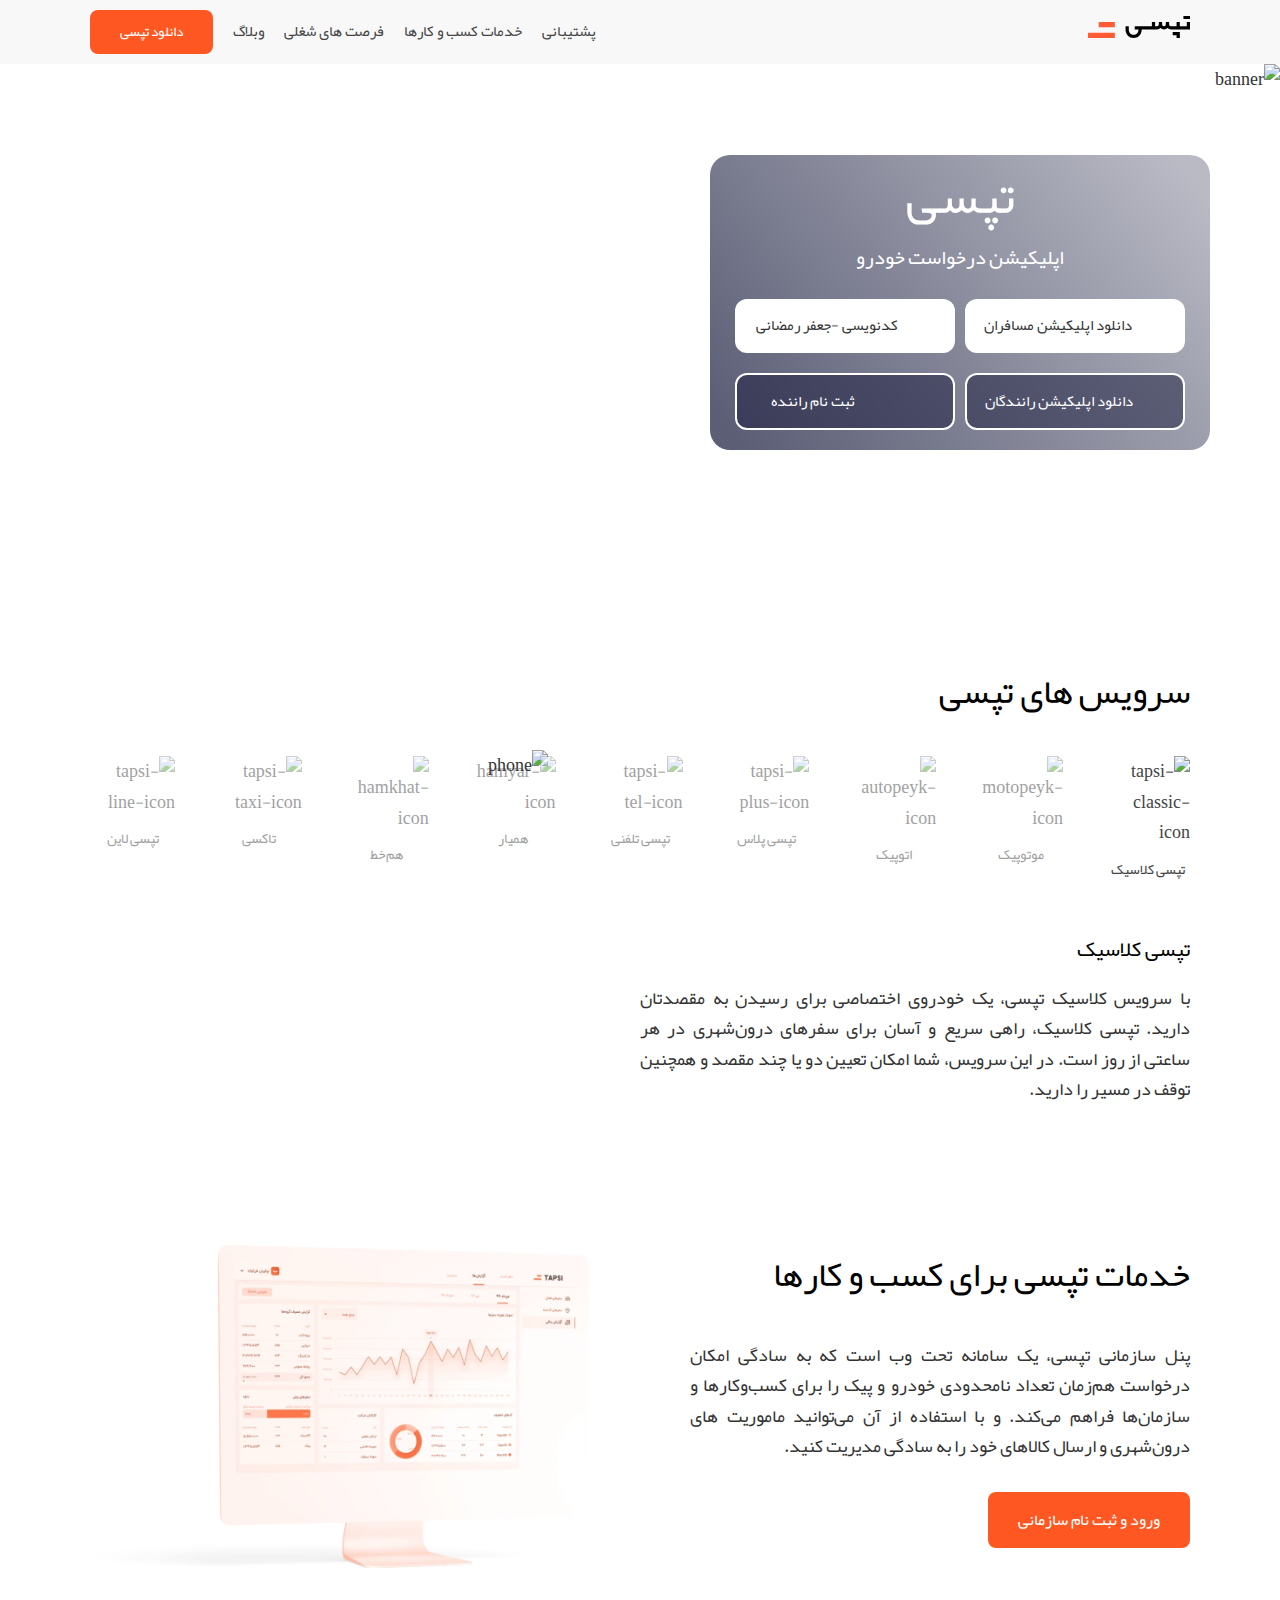
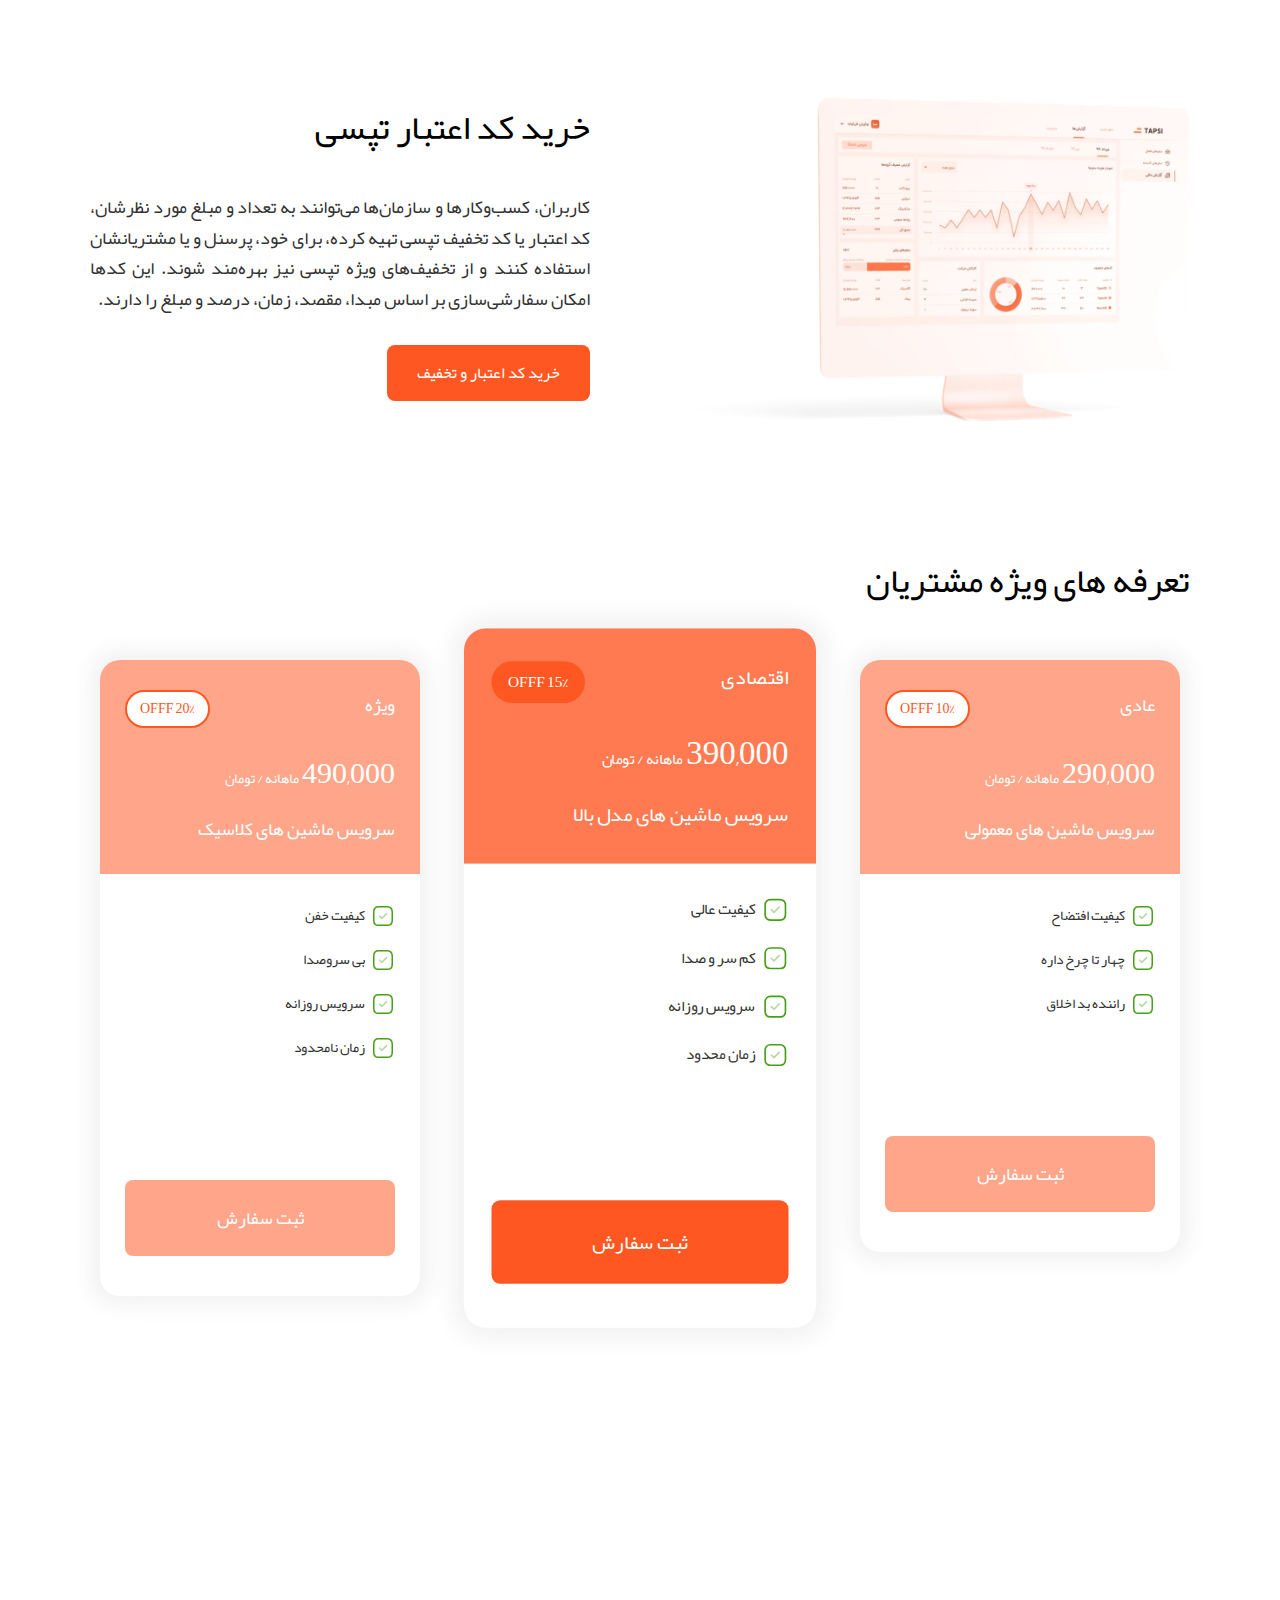
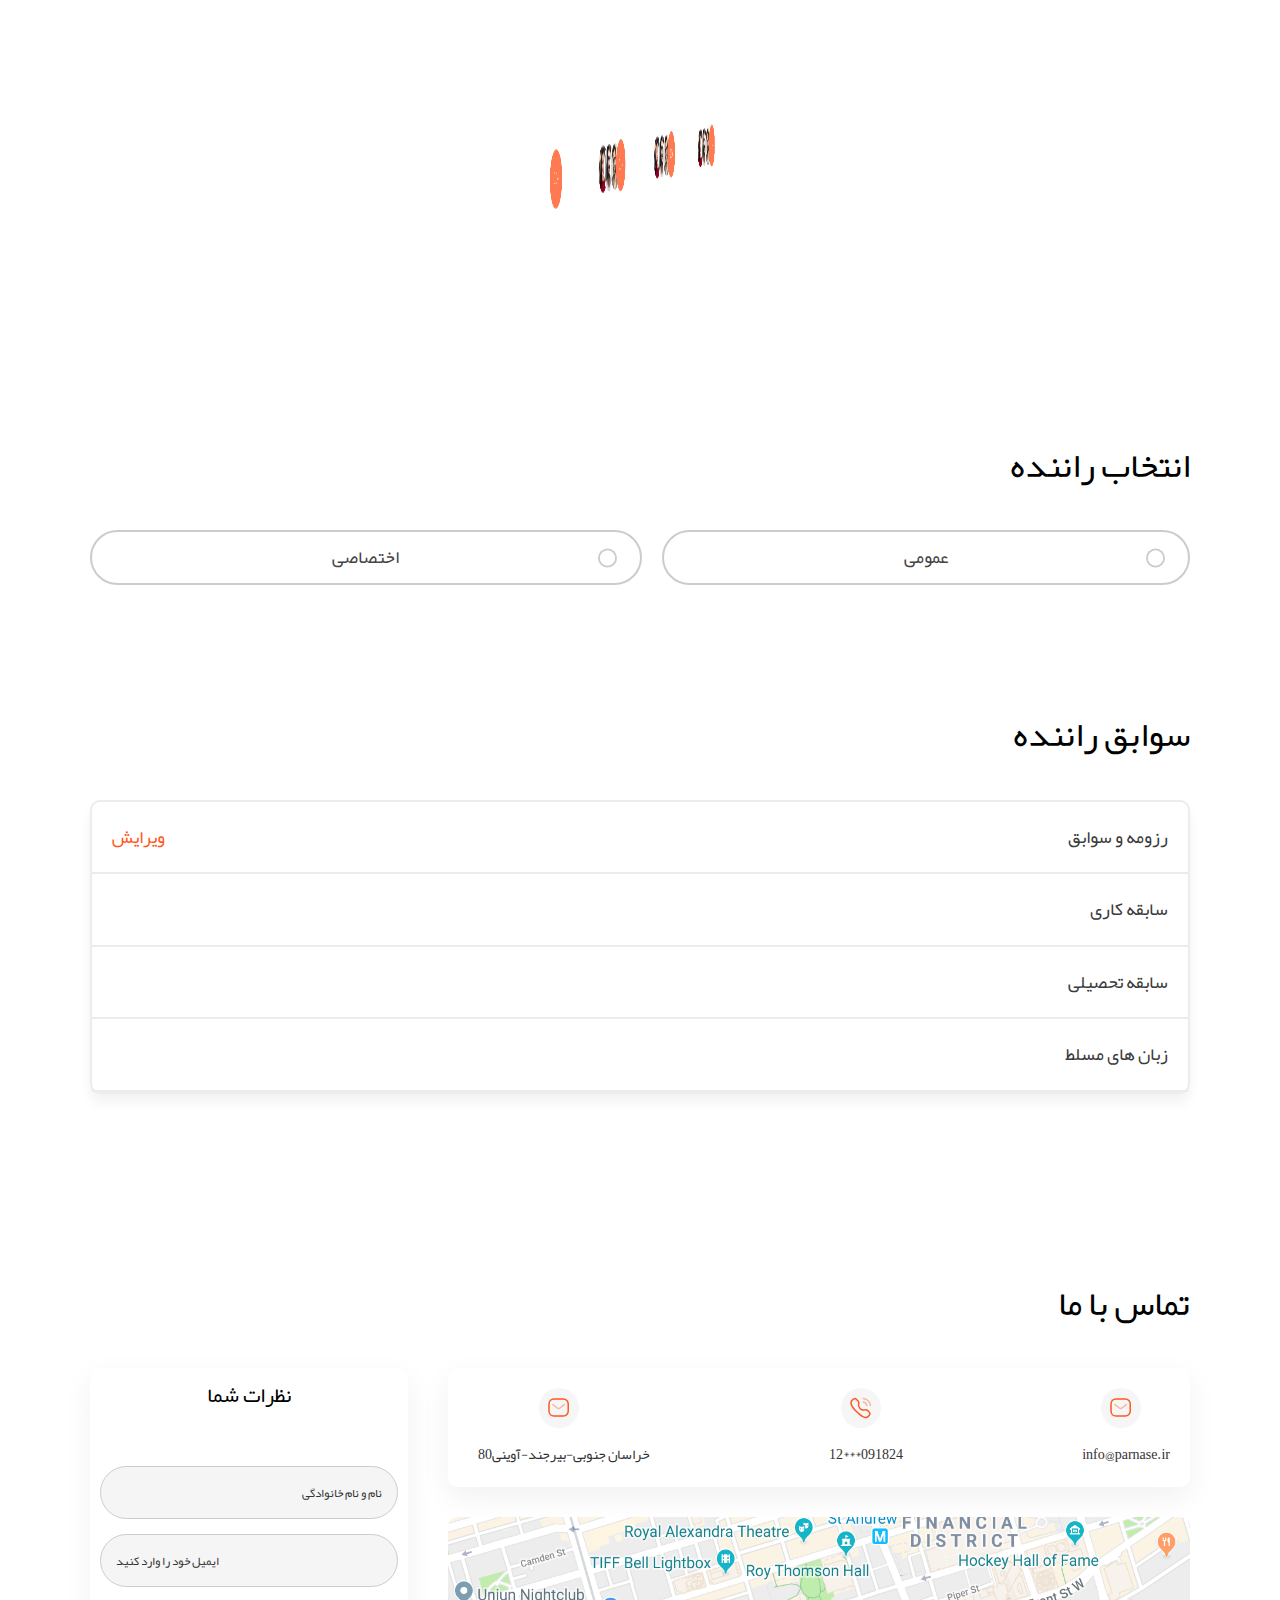
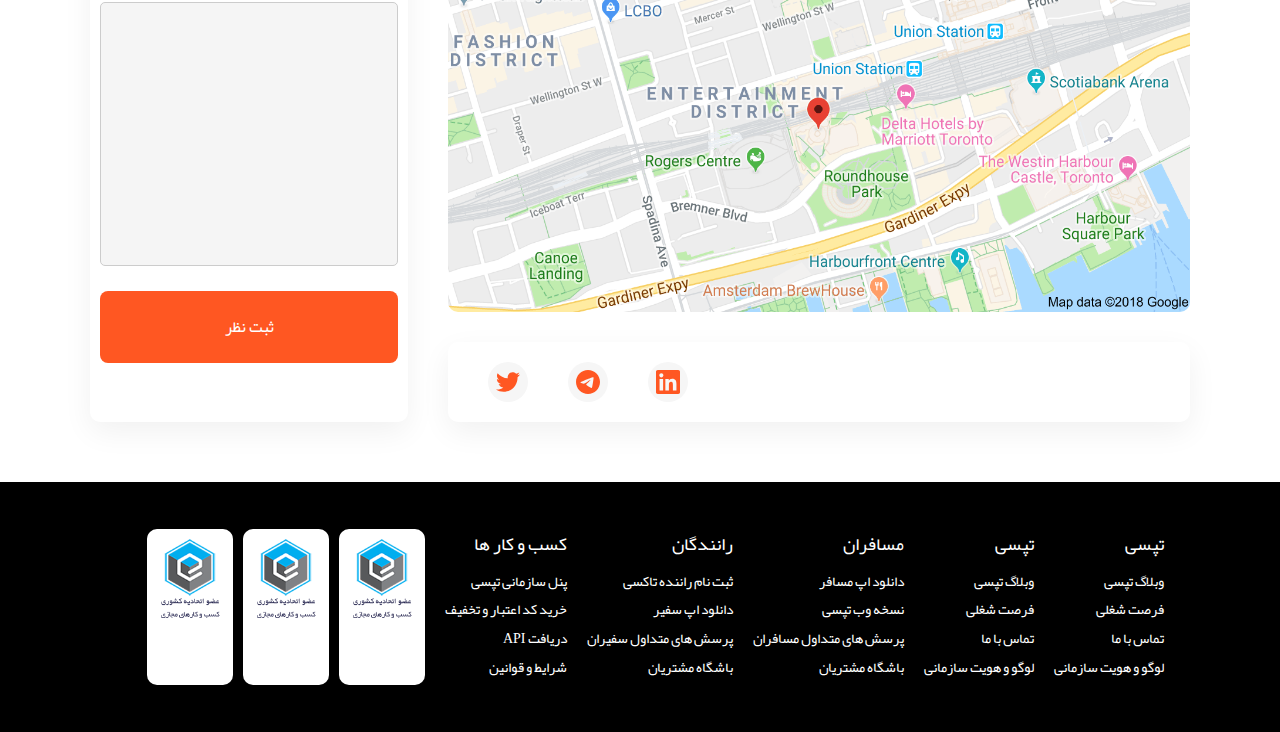
==== commit 82536db8: "hi demotapsi by jafar" ====
--- a/index.html
+++ b/index.html
@@ -12,7 +12,7 @@
       referrerpolicy="no-referrer"
     />
     <link rel="stylesheet" href="css/style.css" />
-    <link rel="stylesheet" href="css/font.css" />
+    <link rel="stylesheet" href="font.css" />
     <link href="https://unpkg.com/aos@2.3.1/dist/aos.css" rel="stylesheet">
     <title>Tapsi demo</title>
   </head>
@@ -21,7 +21,7 @@
       <header class="main-header">
         <nav class="nav container">
           <a href="#">
-            <img src="/assets/images/logo.svg" alt="" />
+            <img src="images/logo.svg" alt="" />
           </a>
           <div class="nav__toggler">
             <div class="bar bar-one"></div>
@@ -330,7 +330,7 @@
       <!-- Start Blog1 -->
       <section class="feature container block" >
         <div class="feature__image">
-          <img src="/assets/images/i-mac-1.png" alt="" />
+          <img src="images/i-mac-1.png" alt="" />
         </div>
         <div class="feature__detail">
           <h2 class="feature__title">خدمات تپسی برای کسب و کارها</h2>
@@ -346,7 +346,7 @@
       <!-- Blog2 -->
       <section class="feature container block charge" >
         <div class="feature__image">
-          <img src="/assets/images/i-mac-1.png" alt="" />
+          <img src="images/i-mac-1.png" alt="" />
         </div>
         <div class="feature__detail">
           <h2 class="feature__title">خرید کد اعتبار تپسی</h2>
@@ -360,8 +360,7 @@
         </div>
       </section>
       <!-- plan serviess -->
-      <section class="container block" data-aos="fade-up"
-      data-aos-anchor-placement="center-bottom" >
+      <section class="container block"  >
         <h2 class="block__heading">تعرفه های ویژه مشتریان</h2>
         <div class="block-plan">
           <div class="plan">
@@ -439,7 +438,7 @@
         <div class="travell__slides">
           <div class="travell__slide">
             <div class="slide__img">
-              <img src="/assets/images/travell.png" alt="" />
+              <img src="images/travell.png" alt="" />
             </div>
             <div class="slide__detail">
               <div class="slide__header">
@@ -449,13 +448,13 @@
               <p class="slide__title">سفر به قلب کویر</p>
               <div class="avatar-group">
                 <div class="avatar">
-                  <img src="/assets/images/girlavatar2.jpg" />
-                </div>
-                <div class="avatar">
-                  <img src="assets/images/grilavatar1.jpg" />
-                </div>
-                <div class="avatar">
-                  <img src="/assets/images/grilavatar4.png" />
+                  <img src="images/girlavatar2.jpg" />
+                </div>
+                <div class="avatar">
+                  <img src="images/grilavatar1.jpg" />
+                </div>
+                <div class="avatar">
+                  <img src="images/grilavatar4.png" />
                 </div>
                 <div class="hidden-avatars">10+</div>
                 <span class="slide__suggest">پیشنهاد</span>
@@ -476,7 +475,7 @@
           </div>
           <div class="travell__slide">
             <div class="slide__img">
-              <img src="/assets/images/travell-2.jpg" alt="" />
+              <img src="images/travell-2.jpg" alt="" />
             </div>
             <div class="slide__detail">
               <div class="slide__header">
@@ -486,13 +485,13 @@
               <p class="slide__title">سفر به دشت های ایران</p>
               <div class="avatar-group">
                 <div class="avatar">
-                  <img src="/assets/images/avatar-1.jpg" />
-                </div>
-                <div class="avatar">
-                  <img src="assets/images/avatar-2.jpeg" />
-                </div>
-                <div class="avatar">
-                  <img src="/assets/images/avatar-3.jpg" />
+                  <img src="images/avatar-1.jpg" />
+                </div>
+                <div class="avatar">
+                  <img src="images/avatar-2.jpeg" />
+                </div>
+                <div class="avatar">
+                  <img src="images/avatar-3.jpg" />
                 </div>
                 <div class="hidden-avatars">10+</div>
                 <span class="slide__suggest">پیشنهاد</span>
@@ -513,7 +512,7 @@
           </div>
           <div class="travell__slide">
             <div class="slide__img">
-              <img src="/assets/images/travell-3.jpg" alt="" />
+              <img src="images/travell-3.jpg" alt="" />
             </div>
             <div class="slide__detail">
               <div class="slide__header">
@@ -523,13 +522,13 @@
               <p class="slide__title">سفر به  بیخطری آرزومندیم</p>
               <div class="avatar-group">
                 <div class="avatar">
-                  <img src="/assets/images/avatar-1.jpg" />
-                </div>
-                <div class="avatar">
-                  <img src="assets/images/avatar-2.jpeg" />
-                </div>
-                <div class="avatar">
-                  <img src="/assets/images/avatar-3.jpg" />
+                  <img src="images/avatar-1.jpg" />
+                </div>
+                <div class="avatar">
+                  <img src="images/avatar-2.jpeg" />
+                </div>
+                <div class="avatar">
+                  <img src="images/avatar-3.jpg" />
                 </div>
                 <div class="hidden-avatars">10+</div>
                 <span class="slide__suggest">پیشنهاد</span>
@@ -550,7 +549,7 @@
           </div>
           <div class="travell__slide">
             <div class="slide__img">
-              <img src="/assets/images/travell-4.jpg" alt="" />
+              <img src="images/travell-4.jpg" alt="" />
             </div>
             <div class="slide__detail">
               <div class="slide__header">
@@ -560,13 +559,13 @@
               <p class="slide__title">سفر به دره های  غرب</p>
               <div class="avatar-group">
                 <div class="avatar">
-                  <img src="/assets/images/avatar-1.jpg" />
-                </div>
-                <div class="avatar">
-                  <img src="assets/images/avatar-2.jpeg" />
-                </div>
-                <div class="avatar">
-                  <img src="/assets/images/avatar-3.jpg" />
+                  <img src="images/avatar-1.jpg" />
+                </div>
+                <div class="avatar">
+                  <img src="images/avatar-2.jpeg" />
+                </div>
+                <div class="avatar">
+                  <img src="images/avatar-3.jpg" />
                 </div>
                 <div class="hidden-avatars">10+</div>
                 <span class="slide__suggest">پیشنهاد</span>
@@ -666,17 +665,17 @@
           <div class="contact-us__social">
             <span class="icon-container">
               <svg class="icon">
-                <use xlink:href="/assets/images/svg-sprite.svg#linkedin"></use>
+                <use xlink:href="images/svg-sprite.svg#linkedin"></use>
               </svg>
             </span>
             <span class="icon-container">
               <svg class="icon">
-                <use xlink:href="/assets/images/svg-sprite.svg#telegram"></use>
+                <use xlink:href="images/svg-sprite.svg#telegram"></use>
               </svg>
             </span>
             <span class="icon-container">
               <svg class="icon">
-                <use xlink:href="/assets/images/svg-sprite.svg#twitter"></use>
+                <use xlink:href="images/svg-sprite.svg#twitter"></use>
               </svg>
             </span>
           </div>
@@ -685,7 +684,7 @@
               <span class="icon-holder__label">info@parnase.ir</span>
               <span class="icon-container">
                 <svg class="icon">
-                  <use xlink:href="/assets/images/svg-sprite.svg#Message"></use>
+                  <use xlink:href="images/svg-sprite.svg#Message"></use>
                 </svg>
               </span>
             </div>
@@ -693,7 +692,7 @@
               <span class="icon-holder__label">091824***12</span>
               <span class="icon-container">
                 <svg class="icon">
-                  <use xlink:href="/assets/images/svg-sprite.svg#Calling"></use>
+                  <use xlink:href="images/svg-sprite.svg#Calling"></use>
                 </svg>
               </span>
             </div>
@@ -703,13 +702,13 @@
               >
               <span class="icon-container">
                 <svg class="icon icon--small">
-                  <use xlink:href="/assets/images/svg-sprite.svg#Message"></use>
+                  <use xlink:href="images/svg-sprite.svg#Message"></use>
                 </svg>
               </span>
             </div>
           </div>
           <div class="contact-us__map">
-            <img src="/assets/images/map.png" alt="" />
+            <img src="images/map.png" alt="" />
           </div>
           <div class="contact-us__form">
             <div class="form-wrapper">
@@ -768,13 +767,13 @@
           </div>
           <div class="footer__item enemad">
             <div class="footer__enemad">
-              <img src="/assets/images/enemad.png" alt="" />
+              <img src="images/enemad.png" alt="" />
             </div>
             <div class="footer__enemad">
-              <img src="/assets/images/enemad.png" alt="" />
+              <img src="images/enemad.png" alt="" />
             </div>
             <div class="footer__enemad">
-              <img src="/assets/images/enemad.png" alt="" />
+              <img src="images/enemad.png" alt="" />
             </div>
           </div>
         </div>
--- a/font.css
+++ b/font.css
@@ -0,0 +1,15 @@
+@font-face {
+font-family: "iranYekan";
+font-weight: 400;
+font-style: normal;
+src: url("Yekan.woff") format("woff");
+}
+@font-face {
+    font-family: "iranYekan";
+    font-weight: 700;
+    font-style: normal;
+    src: url("Yekan.woff") format("woff");
+    }
+body{
+    font-family: "iranYekan";
+}